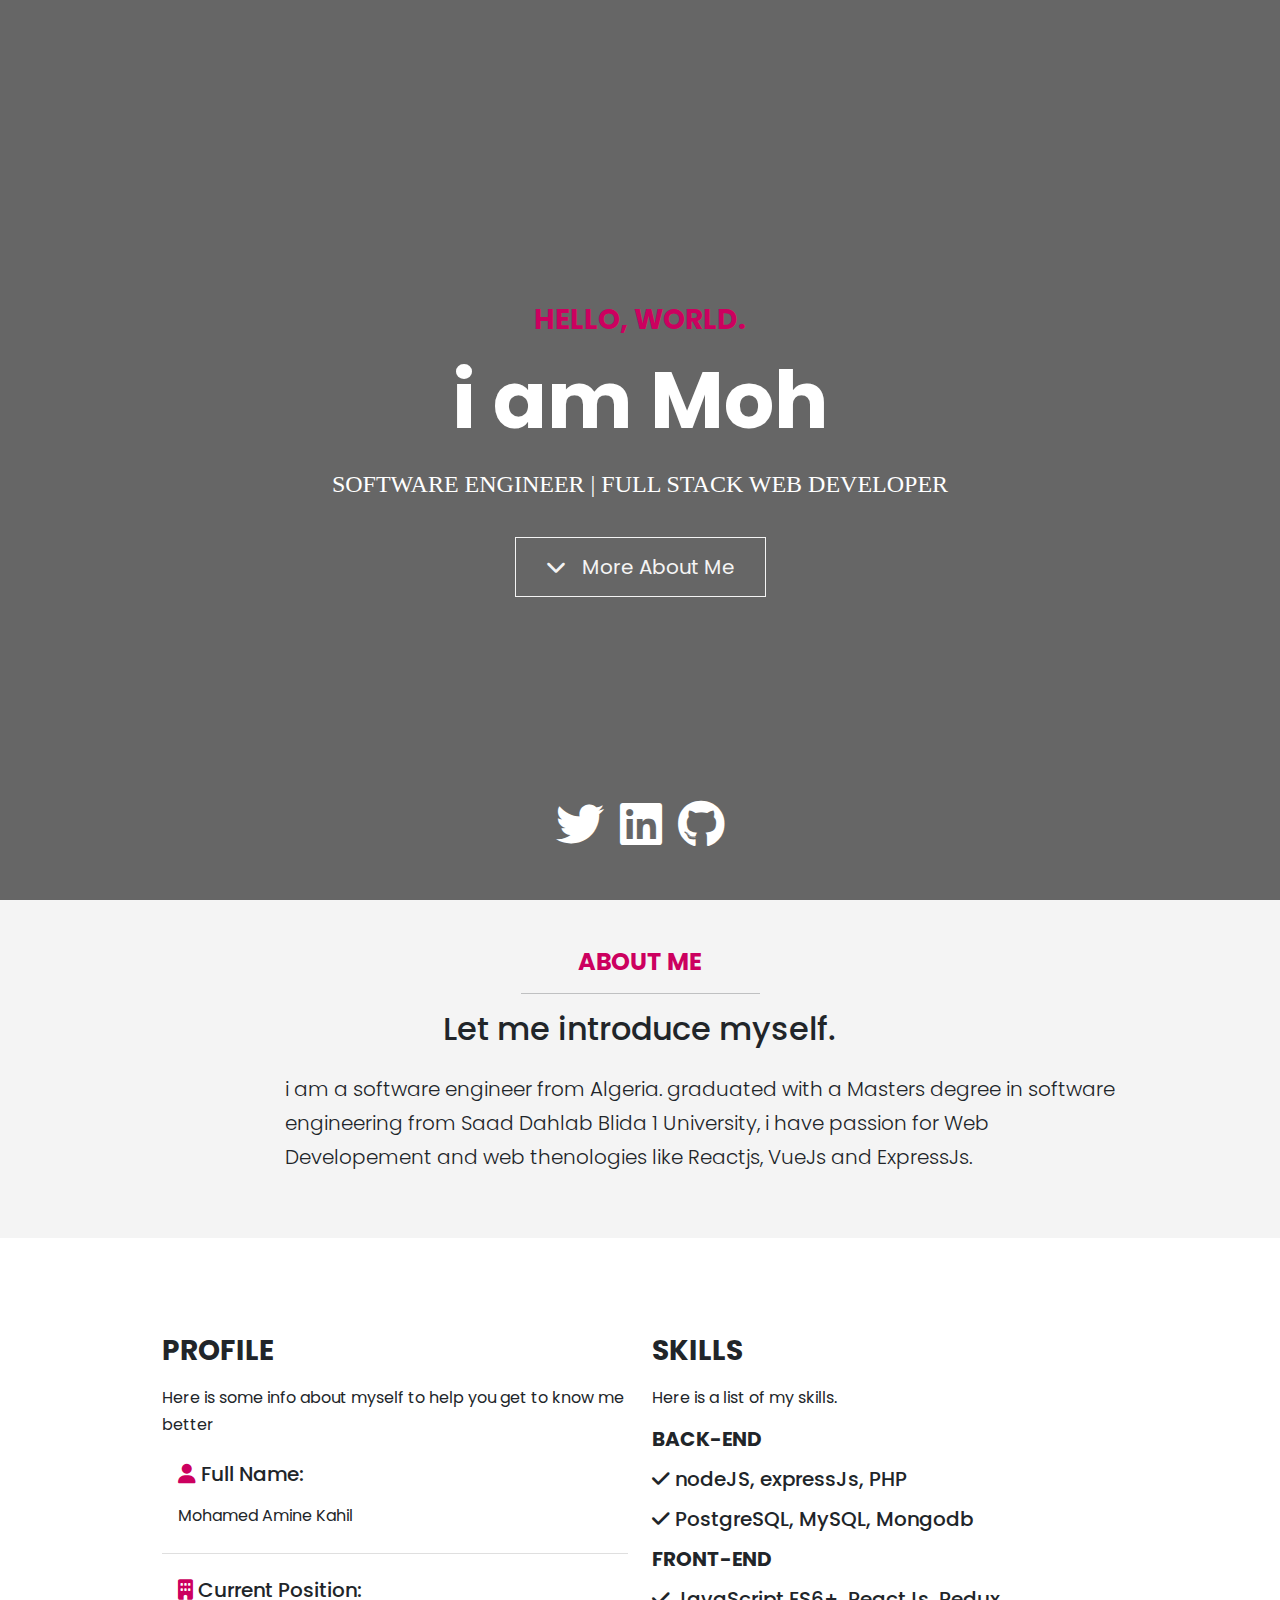
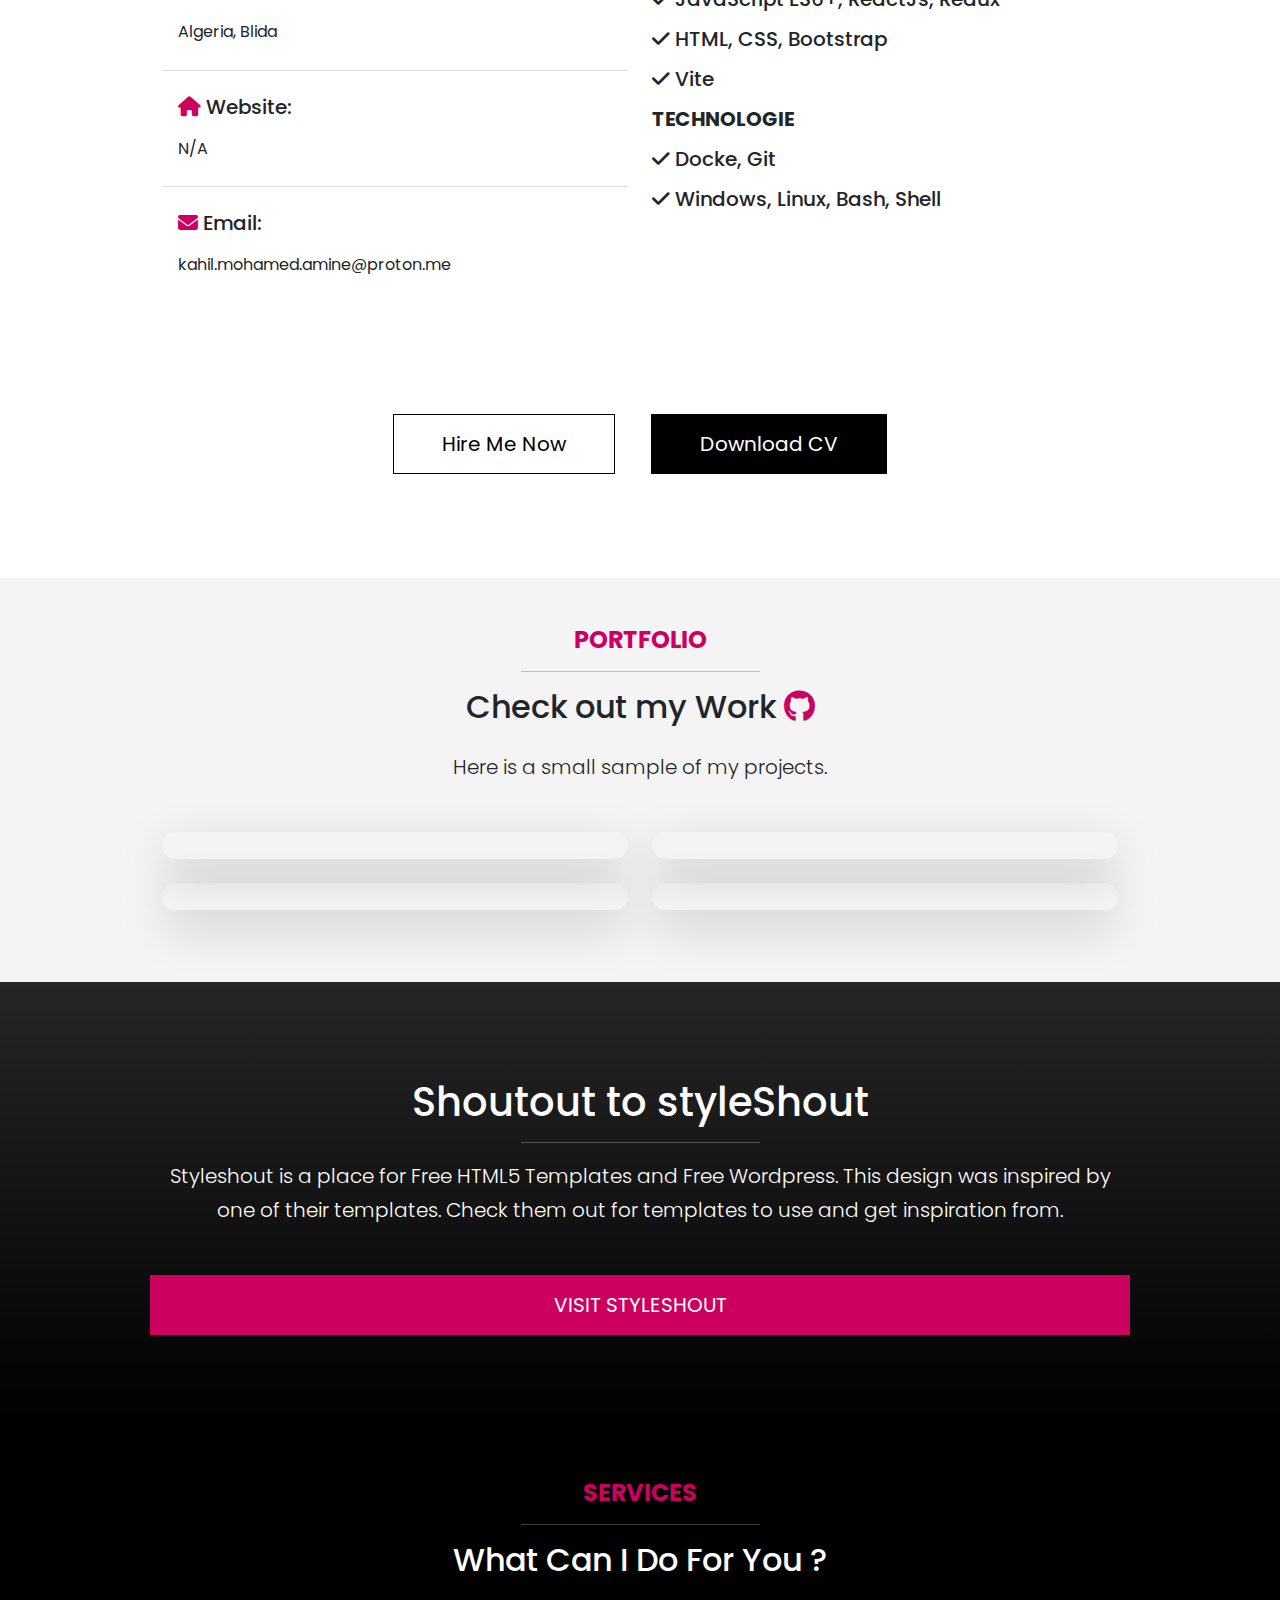
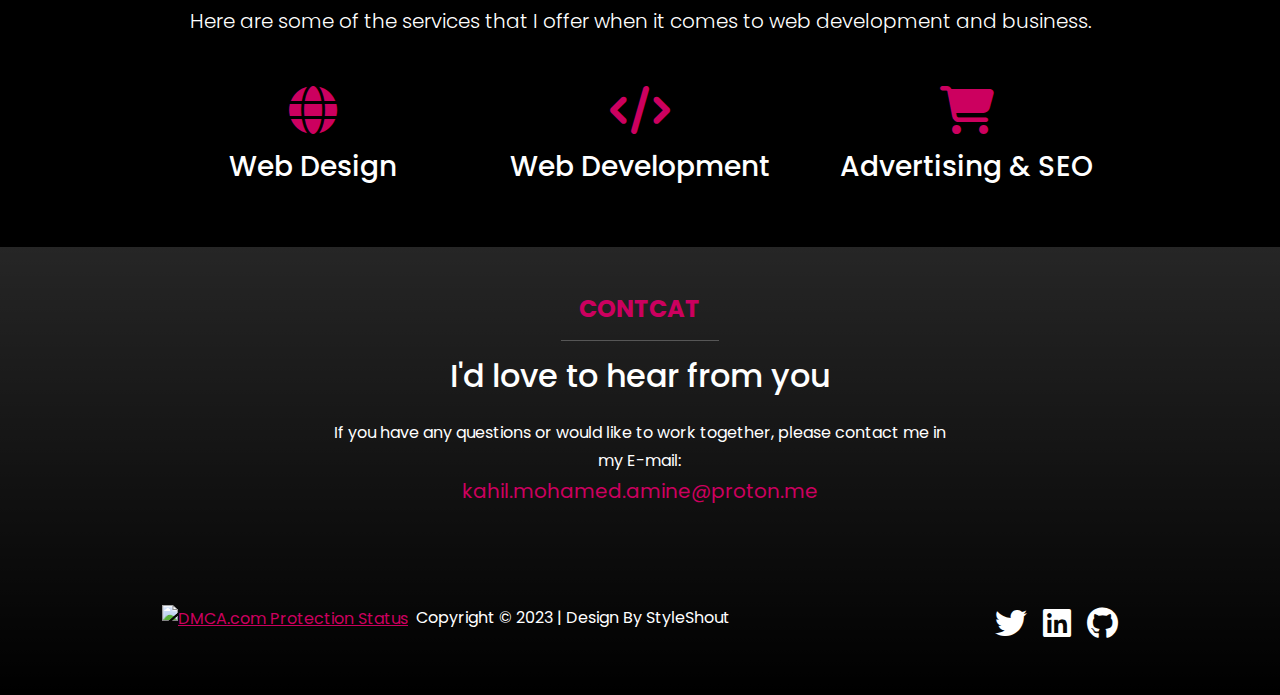
==== index.html @ e4e54710 "DCMA Protection" ====
<!DOCTYPE html>
<html lang="en">
  <head>
    <meta charset="UTF-8" />
    <meta http-equiv="X-UA-Compatible" content="IE=edge" />
    <meta name="viewport" content="width=device-width, initial-scale=1.0" />
    <meta
      name="description"
      content="official website (portfolio) kahil Mohamed Amine"
    />
    <link
      href="https://fonts.googleapis.com/css2?family=Poppins:wght@300;400;600;700&display=swap"
      rel="stylesheet"
    />
    <link
      href="https://fonts.googleapis.com/css2?family=Lora:wght@400;500;600;700&family=Poppins:wght@300;400;600;700&display=swap"
      rel="stylesheet"
    />
    <link rel="stylesheet" href="css/font-awesome.css" />
    <link rel="stylesheet" href="css/bootstrap.css" />
    <link rel="stylesheet" href="css/lightbox.min.css" />
    <link rel="stylesheet" href="css/styles.css" />
    <title>KHL MED AMINE | FULL STACK</title>
  </head>
  <body>
    <header class="header vh-100 text-center position-relative">
      <div
        class="text-container position-relative d-flex flex-column justify-content-center align-items-center h-100"
      >
        <h5 class="text-primary fs-3 fw-bold text-uppercase">Hello, World.</h5>
        <h1 id="typing-text" class="display-1 fw-bold text-white"></h1>

        <p class="roles text-white text-uppercase fs-4">
          <span>Software Engineer | </span>
          <span>Full Stack Web Developer</span>
        </p>

        <a href="#about" class="btn btn-outline-light btn-lg mt-3">
          <div class="d-flex">
            <div class="me-3">
              <i class="fas fa-chevron-down"></i>
            </div>
            <div class="text-start">
              <span>More About Me</span>
            </div>
          </div>
        </a>

        <div class="social d-flex gap-3 position-absolute">
          <a href="https://twitter.com/SphereSolide" target="_blank">
            <i class="fab fa-twitter fa-3x text-white"></i>
          </a>

          <a
            href="https://www.linkedin.com/in/mohamed-amine-kahil-/"
            target="_blank"
          >
            <i class="fab fa-linkedin fa-3x text-white"></i>
          </a>

          <a href="https://github.com/Solidesphere" target="_blank">
            <i class="fab fa-github fa-3x text-white"></i>
          </a>
        </div>
      </div>
    </header>
    <section id="about" class="about bg-light py-5">
      <div class="container">
        <div class="text-center">
          <h4 class="text-uppercase fw-bold text-primary">About Me</h4>
          <hr class="w-25 mx-auto" />
          <h2 class="mb-4">Let me introduce myself.</h2>
        </div>
        <div class="about-content d-flex gap-5 align-items-center h-100">
          <img
            src="https://ik.imagekit.io/ymgy8y2y9/images/me.jpeg?updatedAt=1700949924179"
            alt=""
            class="about-img img-fluid rounded-circle"
          />
          <p class="lead">
            i am a software engineer from Algeria. graduated with a Masters
            degree in software engineering from Saad Dahlab Blida 1 University,
            i have passion for Web Developement and web thenologies like
            Reactjs, VueJs and ExpressJs.
          </p>
        </div>
      </div>
    </section>

    <!-- Profile & Skills -->
    <section class="profile my-6">
      <div class="container">
        <div class="row">
          <div class="col-md-6">
            <h3 class="text-uppercase fw-bold">Profile</h3>
            <p>
              Here is some info about myself to help you get to know me better
            </p>
            <ul class="list-group list-group-flush">
              <li class="list-group-item mb-3">
                <h5 class="text-transform">
                  <i class="fas fa-user text-primary"></i> Full Name:
                </h5>
                <p>Mohamed Amine Kahil</p>
              </li>
              <li class="list-group-item mb-3">
                <h5 class="text-transform">
                  <i class="fas fa-building text-primary"></i> Current Position:
                </h5>
                <p>Algeria, Blida</p>
              </li>
              <li class="list-group-item mb-3">
                <h5 class="text-transform">
                  <i class="fas fa-home text-primary"></i> Website:
                </h5>
                <p>N/A</p>
              </li>
              <li class="list-group-item mb-3">
                <h5 class="text-transform">
                  <i class="fas fa-envelope text-primary"></i> Email:
                </h5>
                <p>kahil.mohamed.amine@proton.me</p>
              </li>
            </ul>
          </div>
          <div class="col-md-6">
            <h3 class="text-uppercase fw-bold">Skills</h3>
            <p>Here is a list of my skills.</p>
            <h5 class="fw-bold text-uppercase">back-end</h5>
            <h5><i class="fas fa-check"></i> nodeJS, expressJs, PHP</h5>
            <h5><i class="fas fa-check"></i> PostgreSQL, MySQL, Mongodb</h5>
            <h5 class="fw-bold text-uppercase">Front-end</h5>
            <h5>
              <i class="fas fa-check"></i> JavaScript ES6+, ReactJs, Redux
            </h5>
            <h5><i class="fas fa-check"></i> HTML, CSS, Bootstrap</h5>
            <h5><i class="fas fa-check"></i> Vite</h5>
            <h5 class="fw-bold text-uppercase">TECHNOLOGIE</h5>
            <h5><i class="fas fa-check"></i> Docke, Git</h5>
            <h5><i class="fas fa-check"></i> Windows, Linux, Bash, Shell</h5>
          </div>
        </div>
        <div class="row mt-5 text-center">
          <div class="col-12">
            <a
              href="#contact"
              class="btn btn-outline-dark btn-lg text-upercase px-5 mx-3 my-2 mt-5 text-center"
              >Hire Me Now</a
            >
            <a
              href="/doc/CV_KAHIL_MED_AMINE.pdf"
              class="btn btn-dark btn-lg text-upercase px-5 mx-3 my-2 mt-5 text-center"
              >Download CV</a
            >
          </div>
        </div>
      </div>
    </section>

    <!-- Portfolio -->

    <section class="portfolio py-5 bg-light">
      <div class="container">
        <div class="text-center mb-5">
          <h4 class="text-uppercase fw-bold text-primary">Portfolio</h4>
          <hr class="w-25 mx-auto" />
          <h2 class="mb-4">
            Check out my Work
            <a href="https://github.com/Solidesphere" target="_blank"
              ><i class="fab fa-github"></i
            ></a>
          </h2>
          <p class="lead">Here is a small sample of my projects.</p>
        </div>
        <div class="row">
          <div class="col-md-6 mb-4">
            <div class="project shadow-lg rounded-5">
              <a
                href="https://ik.imagekit.io/ymgy8y2y9/images/project1.png?updatedAt=1700949942458"
                data-lightbox="images"
                data-title="e-Commerce website"
              >
                <img
                  src="https://ik.imagekit.io/ymgy8y2y9/images/project1.png?updatedAt=1700949942458"
                  alt=""
                  class="img-fluid rounded-3"
                  loading="lazy"
                />
              </a>
            </div>
          </div>
          <div class="col-md-6 mb-4">
            <div class="project shadow-lg rounded-5">
              <a
                href="https://ik.imagekit.io/ymgy8y2y9/images/project2.png?updatedAt=1700949930532"
                data-lightbox="images"
                data-title="ebook blog"
              >
                <img
                  src="https://ik.imagekit.io/ymgy8y2y9/images/project2.png?updatedAt=1700949930532"
                  alt=""
                  class="img-fluid rounded-3"
                  loading="lazy"
                />
              </a>
            </div>
          </div>
          <div class="col-md-6 mb-4">
            <div class="project shadow-lg rounded-5">
              <a
                href="https://ik.imagekit.io/ymgy8y2y9/images/project3.png?updatedAt=1700949932329"
                data-lightbox="images"
                data-title="Training website"
              >
                <img
                  src="https://ik.imagekit.io/ymgy8y2y9/images/project3.png?updatedAt=1700949932329"
                  alt=""
                  class="img-fluid rounded-3"
                  loading="lazy"
                />
              </a>
            </div>
          </div>
          <div class="col-md-6 mb-4">
            <div class="project shadow-lg rounded-5">
              <a
                href="https://ik.imagekit.io/ymgy8y2y9/images/project4.png?updatedAt=1700949944080"
                data-lightbox="images"
                data-title="news website"
              >
                <img
                  src="https://ik.imagekit.io/ymgy8y2y9/images/project4.png?updatedAt=1700949944080"
                  alt=""
                  class="img-fluid rounded-3"
                  loading="lazy"
                />
              </a>
            </div>
          </div>
        </div>
      </div>
    </section>

    <!-- Styleshout -->
    <section class="styleshout text-bg-dark bg-gradient p-6 text-center">
      <div class="container">
        <div class="row">
          <div class="col-12">
            <h1>Shoutout to styleShout</h1>
            <hr class="w-25 mx-auto" />
            <p class="lead mb-5">
              Styleshout is a place for Free HTML5 Templates and Free Wordpress.
              This design was inspired by one of their templates. Check them out
              for templates to use and get inspiration from.
            </p>
          </div>
        </div>
        <div class="row">
          <a
            href="https://styleshout.com"
            class="btn btn-primary btn-lg text-uppercase px-5"
            target="_blank"
            rel="nofollow"
          >
            Visit StyleShout
          </a>
        </div>
      </div>
    </section>
    <!-- services -->
    <section class="services text-bg-dark py-5 position-relative">
      <div class="container position-relative">
        <div class="text-center mb-5">
          <h4 class="text-uppercase fw-bold text-primary">Services</h4>
          <hr class="w-25 mx-auto" />
          <h2 class="mb-4">What Can I Do For You ?</h2>
          <p class="lead">
            Here are some of the services that I offer when it comes to web
            development and business.
          </p>
        </div>
        <div class="row">
          <div class="col-md-4 text-center">
            <i class="fas fa-globe fa-3x text-primary mb-3"></i>
            <h3 class="fs-3">Web Design</h3>
            <p class="fs-5"></p>
          </div>
          <div class="col-md-4 text-center">
            <i class="fas fa-code fa-3x text-primary mb-3"></i>
            <h3 class="fs-3">Web Development</h3>
            <p class="fs-5"></p>
          </div>
          <div class="col-md-4 text-center">
            <i class="fas fa-shopping-cart fa-3x text-primary mb-3"></i>
            <h3 class="fs-3">Advertising & SEO</h3>
            <p class="fs-5"></p>
          </div>
        </div>
      </div>
    </section>
    <!-- Contact -->
    <section id="contact" class="contact text-bg-dark bg-gradient py-5">
      <div class="container">
        <div class="row">
          <div class="col-md-8 offset-md-2">
            <div class="text-center mb-5">
              <h4 class="text-uppercase fw-bold text-primary">Contcat</h4>
              <hr class="w-25 mx-auto" />
              <h2 class="mb-4">I'd love to hear from you</h2>
              <p>
                If you have any questions or would like to work together, please
                contact me in my E-mail:
                <span class="text-primary fs-5 d-block"
                  >kahil.mohamed.amine@proton.me</span
                >
              </p>
            </div>
          </div>
        </div>
        <!-- Footer -->
        <div class="d-flex mt-5 footer">
          <a
            href="//www.dmca.com/Protection/Status.aspx?ID=4210d639-36fb-426e-9f3b-fe209fab0b92"
            title="DMCA.com Protection Status"
            class="dmca-badge me-2"
          >
            <img
              src="https://images.dmca.com/Badges/dmca-badge-w150-5x1-07.png?ID=4210d639-36fb-426e-9f3b-fe209fab0b92"
              alt="DMCA.com Protection Status"
          /></a>
          <p class="flex-grow-1">
            Copyright &copy; 2023 | Design By StyleShout
          </p>

          <div class="hstack gap-3 social-footer">
            <a href="https://twitter.com/SphereSolide" target="_blank">
              <i class="fab fa-twitter fa-2x text-white"></i>
            </a>

            <a
              href="https://www.linkedin.com/in/mohamed-amine-kahil-/"
              target="_blank"
            >
              <i class="fab fa-linkedin fa-2x text-white"></i>
            </a>

            <a href="https://github.com/Solidesphere" target="_blank">
              <i class="fab fa-github fa-2x text-white"></i>
            </a>
          </div>
        </div>
      </div>
    </section>

    <script src="js/bootstrap.bundle.min.js"></script>
    <script src="js/lightbox-plus-jquery.min.js"></script>
    <script src="js/script.js"></script>
    <script src="https://images.dmca.com/Badges/DMCABadgeHelper.min.js"></script>
  </body>
</html>
---- css/styles.css ----
.header {
  background: linear-gradient(to bottom right, rgba(0, 0, 0, 0.6), rgba(0, 0, 0, 0.6)), url(https://ik.imagekit.io/ymgy8y2y9/images/solide-bg.png?updatedAt=1700949936927) no-repeat center center;
  background-size: cover;
  background-attachment: fixed;
}

.header .roles {
  font-family: "lora-regular", serif;
}

.header .social {
  bottom: 50px;
}

.about-img {
  width: 200px;
}

.project:hover {
  transform: scale(1.05);
  transition: all 0.5s ease-in-out;
  opacity: 0.8;
}

.services {
  background: url("https://ik.imagekit.io/ymgy8y2y9/images/bg.jpg?updatedAt=1700949930526") no-repeat center center;
  background-size: cover;
  background-attachment: fixed;
}

.services::after {
  content: "";
  position: absolute;
  top: 0;
  left: 0;
  height: 100%;
  width: 100%;
  background: rgba(0, 0, 0, 0.7);
}

.services .container {
  z-index: 10;
}

@media (max-width: 768px) {
  .header .social i {
    font-size: 30px;
  }
  .header .roles {
    font-size: 18px !important;
  }
  .about-content {
    flex-direction: column;
  }
  .footer {
    flex-direction: column;
    text-align: center !important;
  }
  .footer .social-footer {
    justify-content: center !important;
  }
}
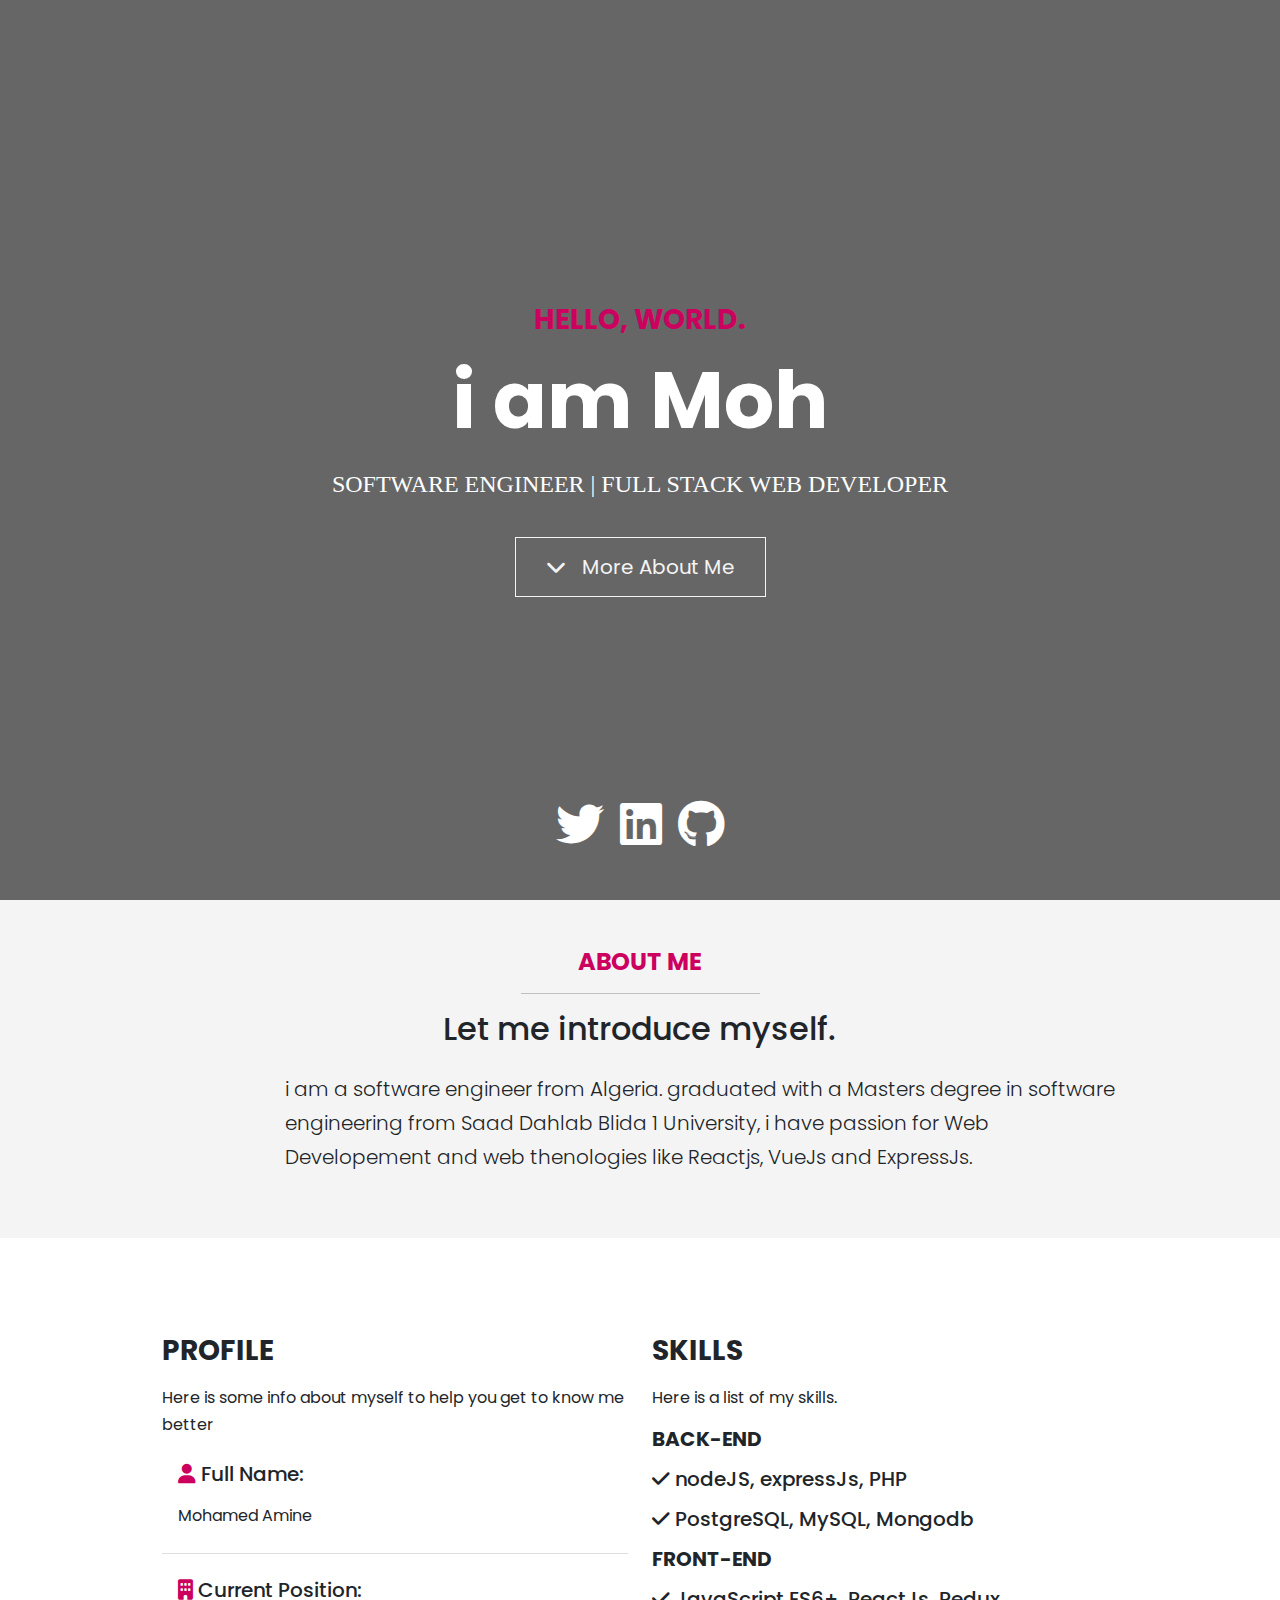
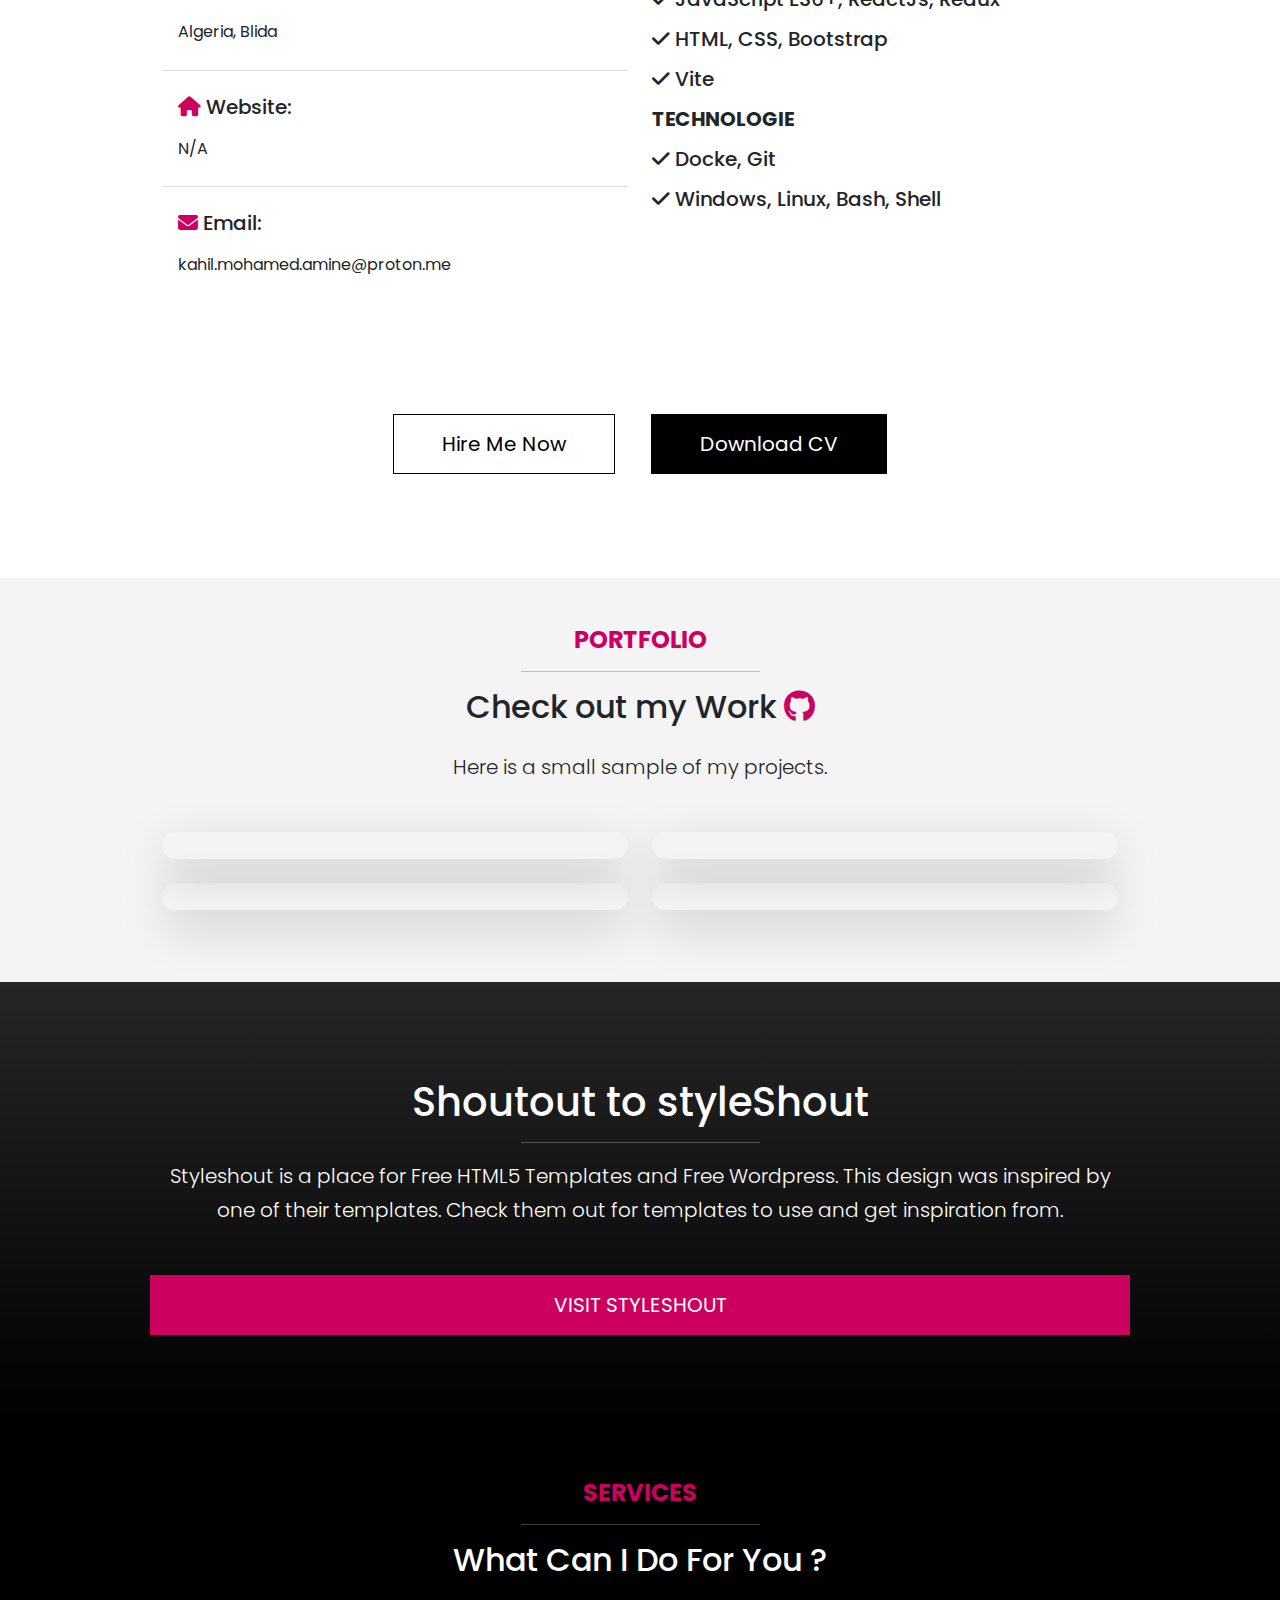
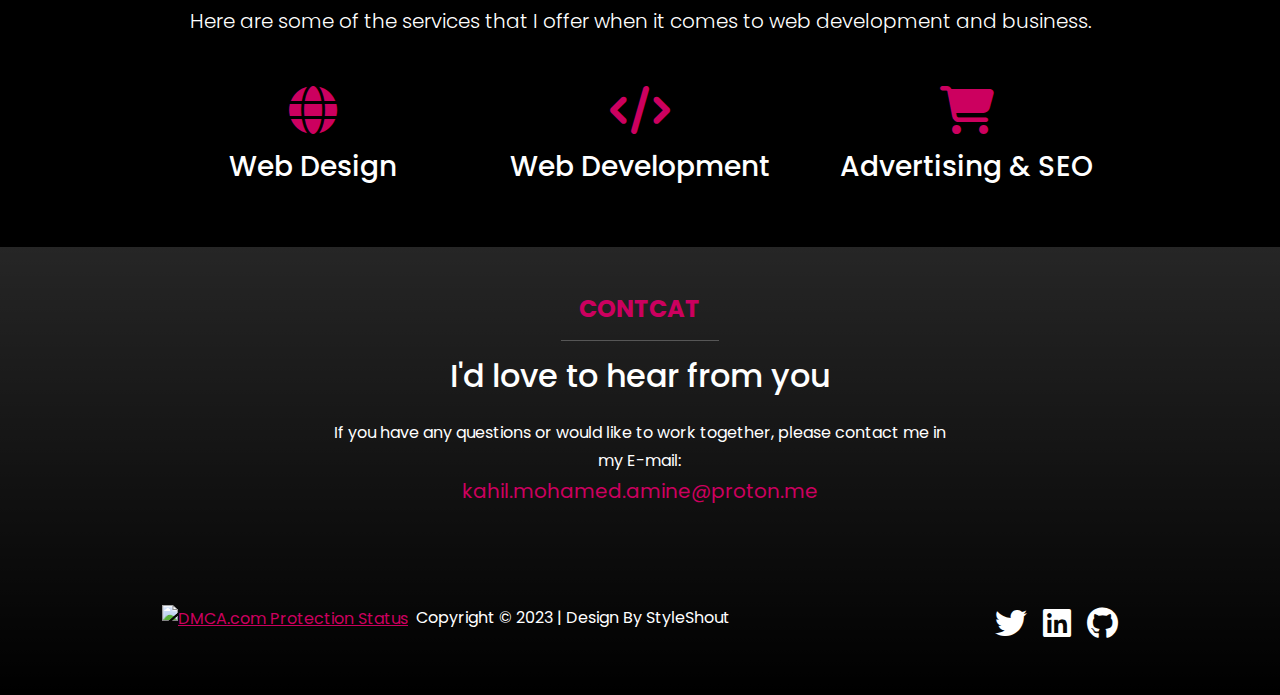
==== commit 3282b615: "Update index.html" ====
--- a/index.html
+++ b/index.html
@@ -7,6 +7,10 @@
     <meta
       name="description"
       content="official website (portfolio) kahil Mohamed Amine"
+    />
+    <meta
+      name="dmca-site-verification"
+      content="Q2k3Ti9CcUxKTlVheUtkYlNpSWhkdnZtMm85N0d5WkU1cTVZWXk0dG5oZz01"
     />
     <link
       href="https://fonts.googleapis.com/css2?family=Poppins:wght@300;400;600;700&display=swap"
@@ -101,7 +105,7 @@
                 <h5 class="text-transform">
                   <i class="fas fa-user text-primary"></i> Full Name:
                 </h5>
-                <p>Mohamed Amine Kahil</p>
+                <p>Mohamed Amine</p>
               </li>
               <li class="list-group-item mb-3">
                 <h5 class="text-transform">
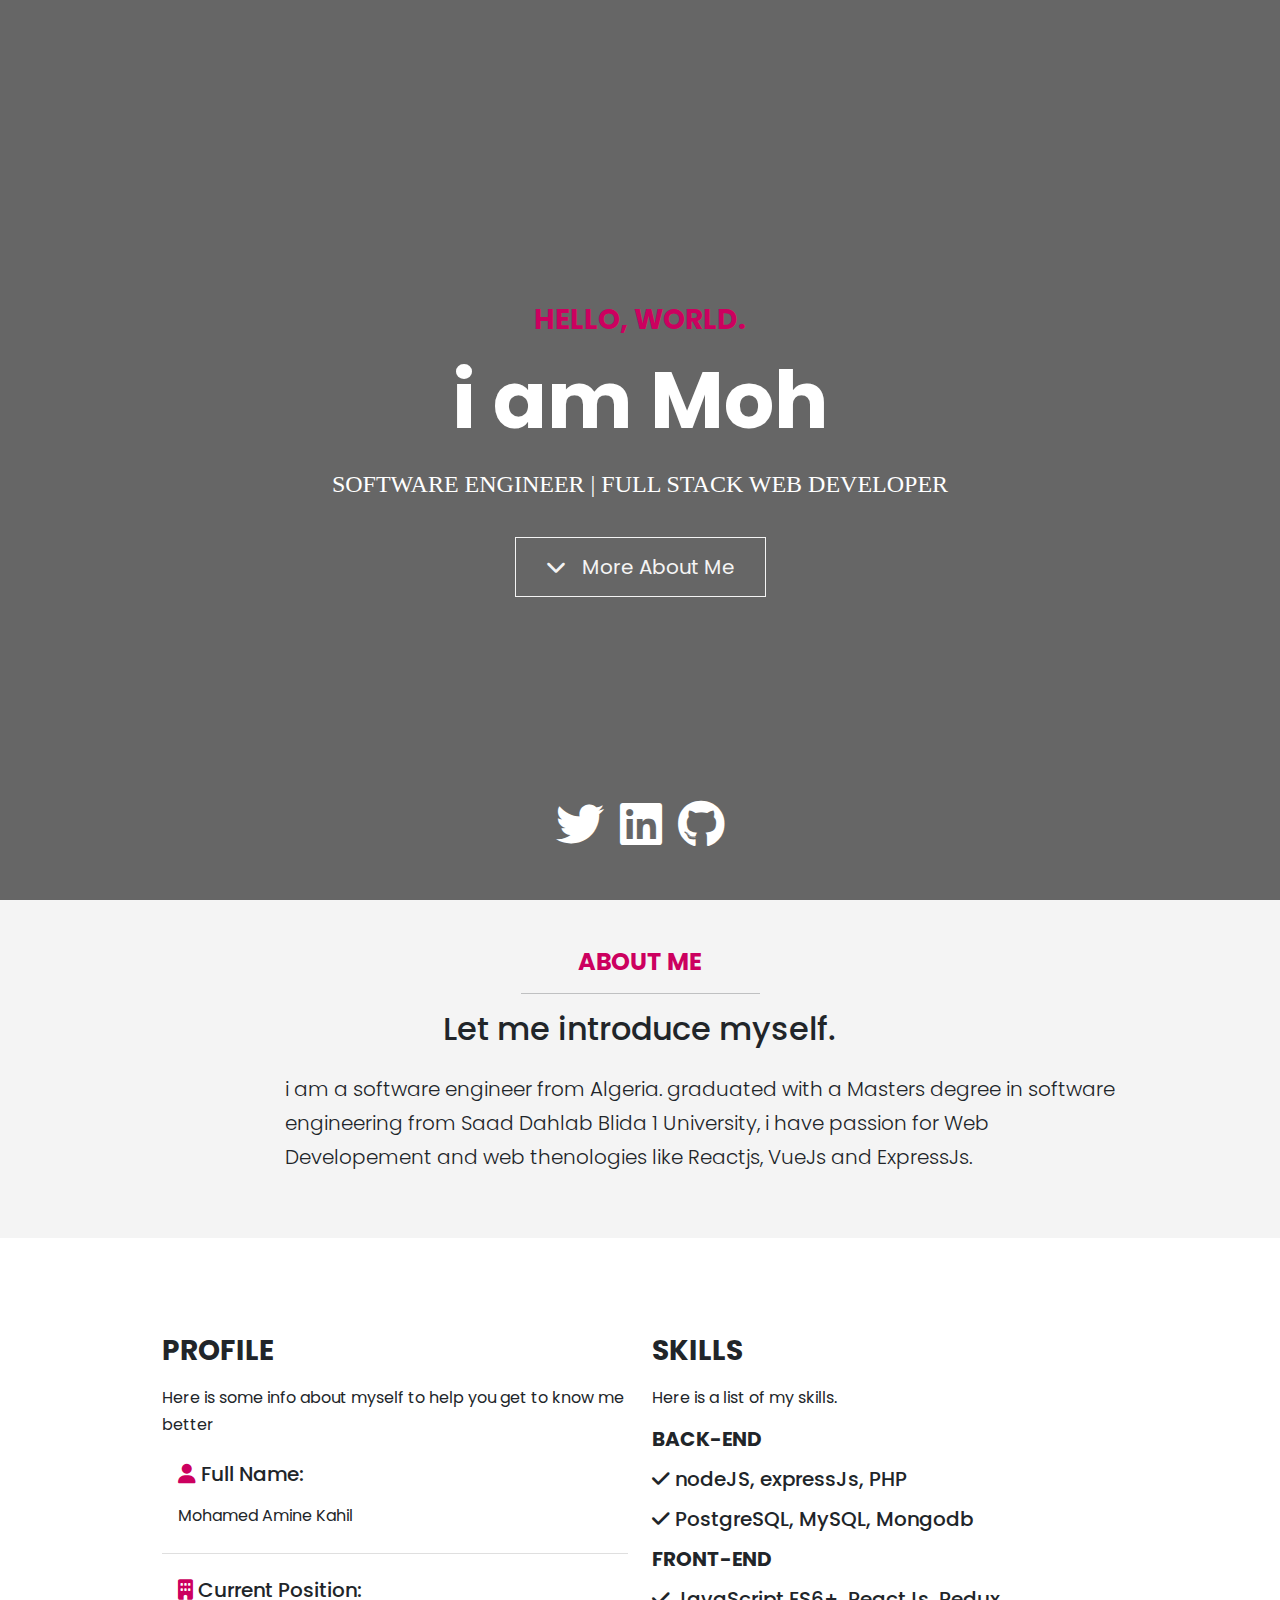
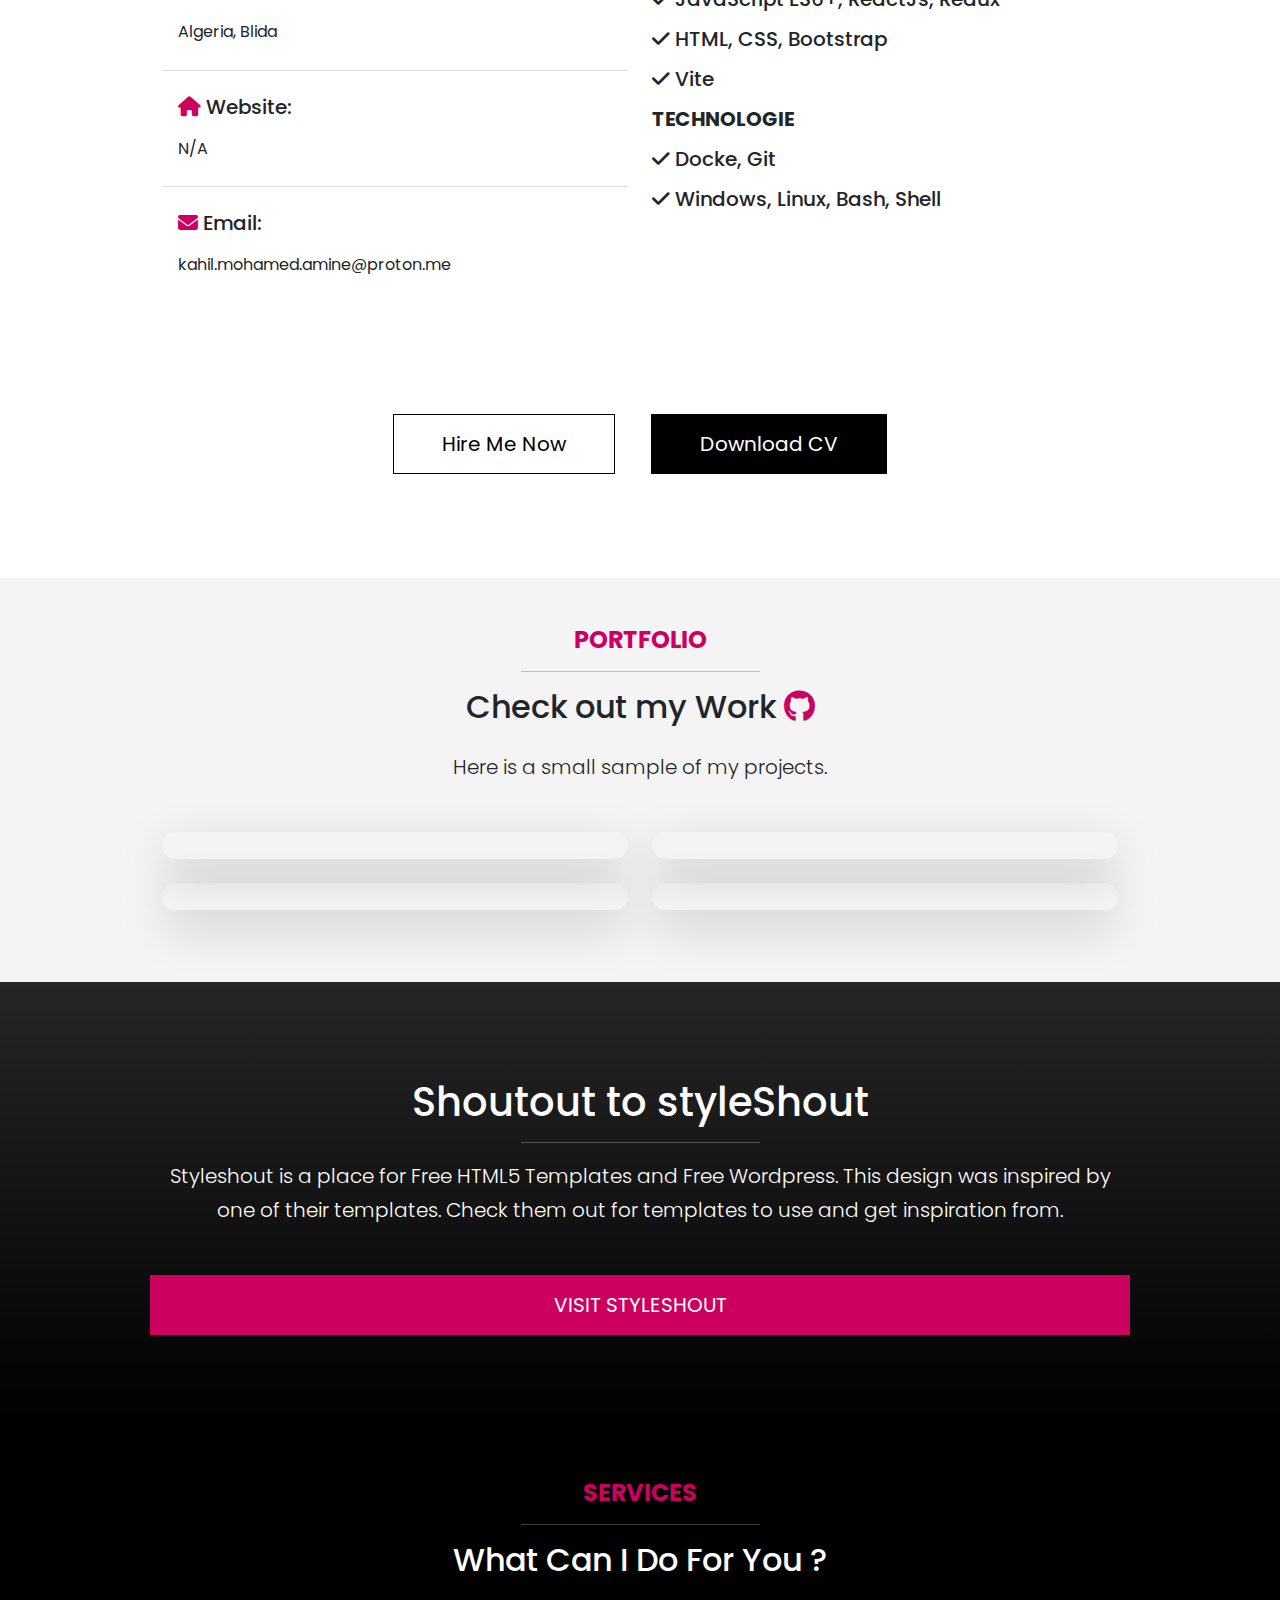
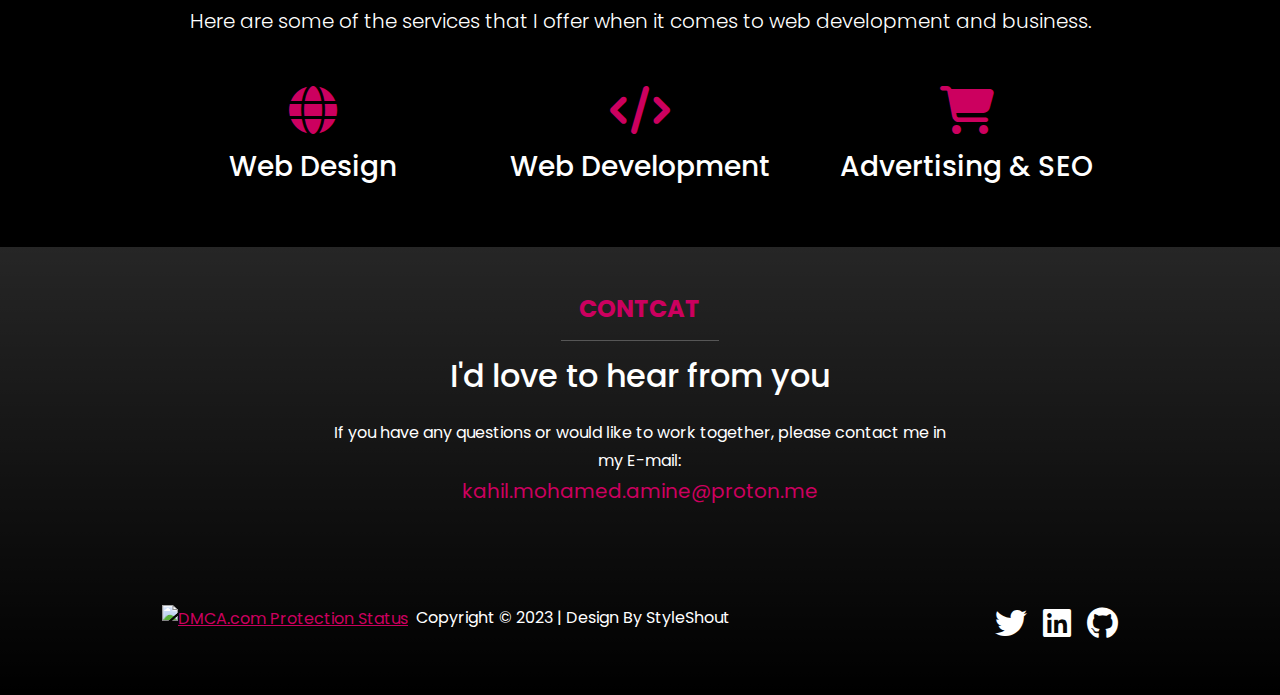
==== commit d7b671b5: "hidden" ====
--- a/index.html
+++ b/index.html
@@ -68,6 +68,7 @@
         </div>
       </div>
     </header>
+
     <section id="about" class="about bg-light py-5">
       <div class="container">
         <div class="text-center">
@@ -77,10 +78,8 @@
         </div>
         <div class="about-content d-flex gap-5 align-items-center h-100">
           <img
-            src="https://ik.imagekit.io/ymgy8y2y9/images/me.jpeg?updatedAt=1700949924179"
-            alt=""
-            class="about-img img-fluid rounded-circle"
-          />
+          //src="https://ik.imagekit.io/ymgy8y2y9/images/me.jpeg?updatedAt=1700949924179"
+          alt="" class="about-img img-fluid rounded-circle" />
           <p class="lead">
             i am a software engineer from Algeria. graduated with a Masters
             degree in software engineering from Saad Dahlab Blida 1 University,
@@ -105,7 +104,7 @@
                 <h5 class="text-transform">
                   <i class="fas fa-user text-primary"></i> Full Name:
                 </h5>
-                <p>Mohamed Amine</p>
+                <p>Mohamed Amine Kahil</p>
               </li>
               <li class="list-group-item mb-3">
                 <h5 class="text-transform">
@@ -152,7 +151,7 @@
               >Hire Me Now</a
             >
             <a
-              href="/doc/CV_KAHIL_MED_AMINE.pdf"
+              //href="/doc/CV_KAHIL_MED_AMINE.pdf"
               class="btn btn-dark btn-lg text-upercase px-5 mx-3 my-2 mt-5 text-center"
               >Download CV</a
             >
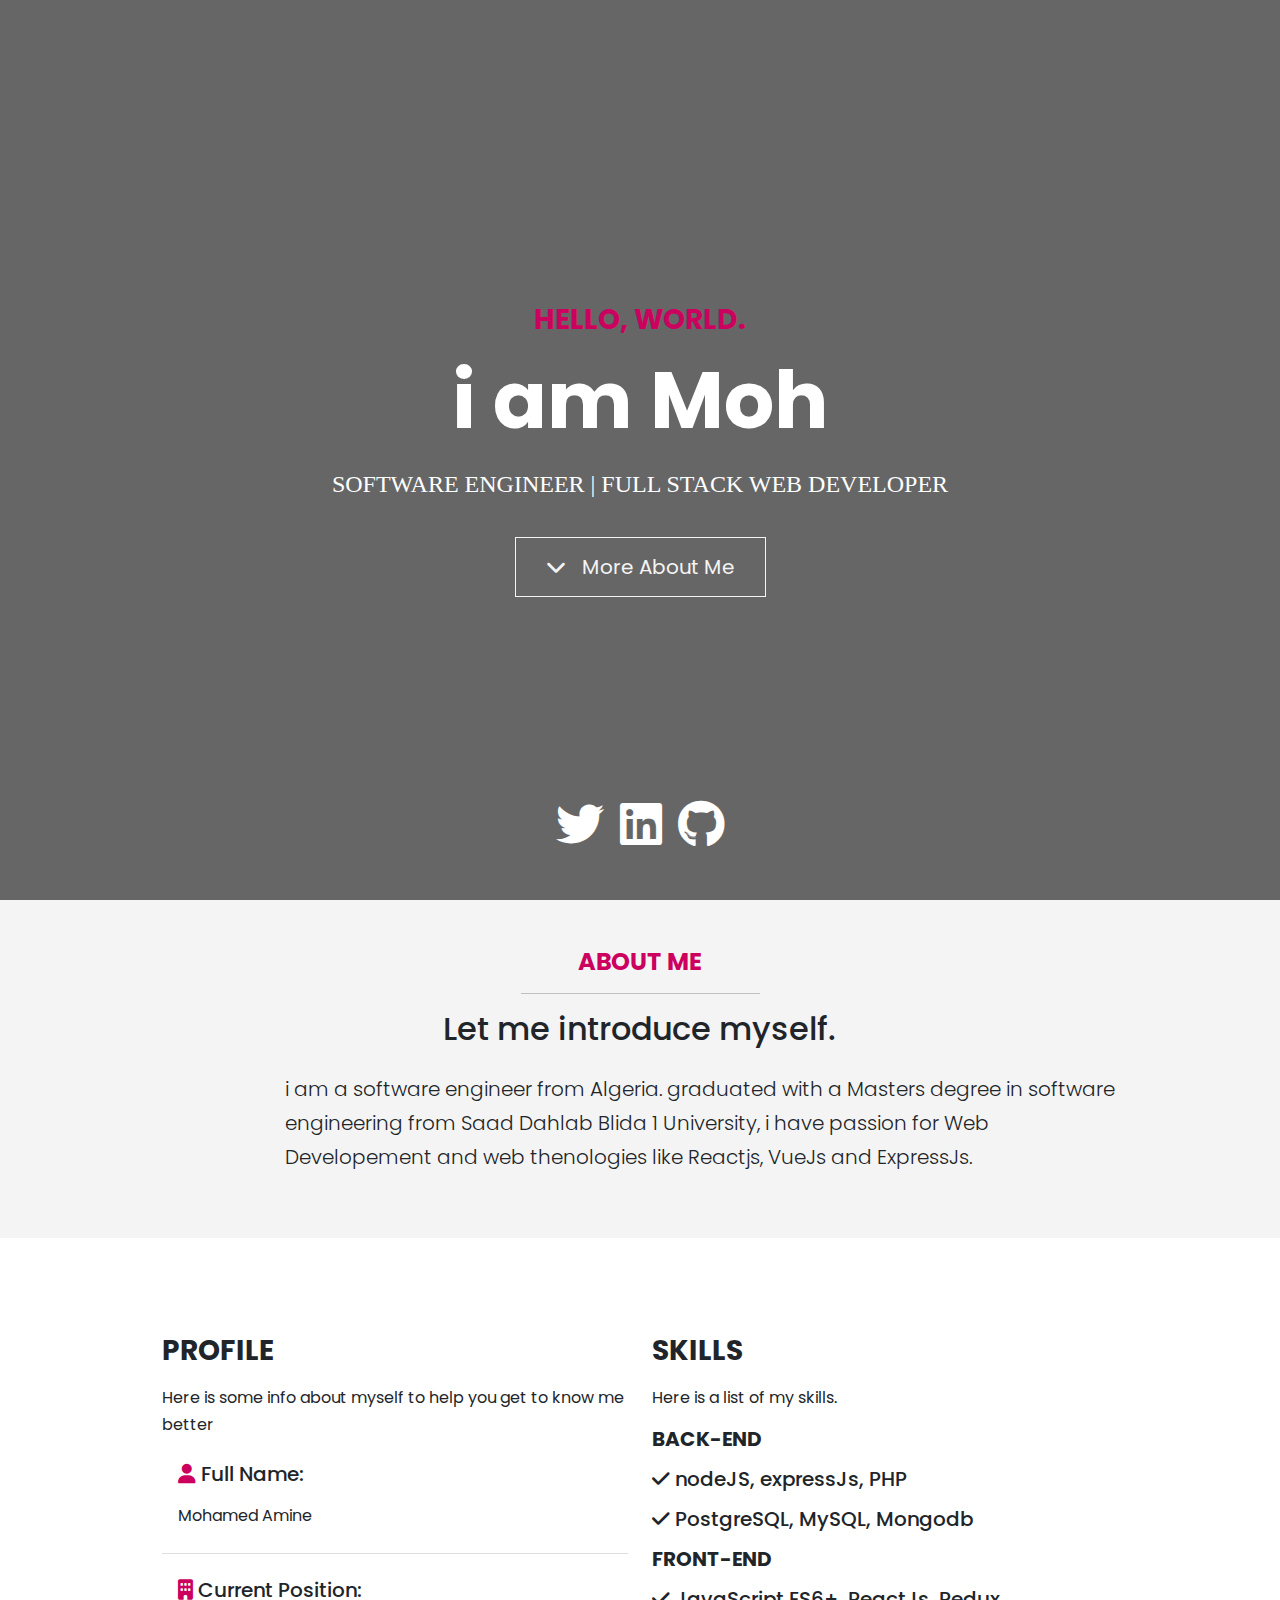
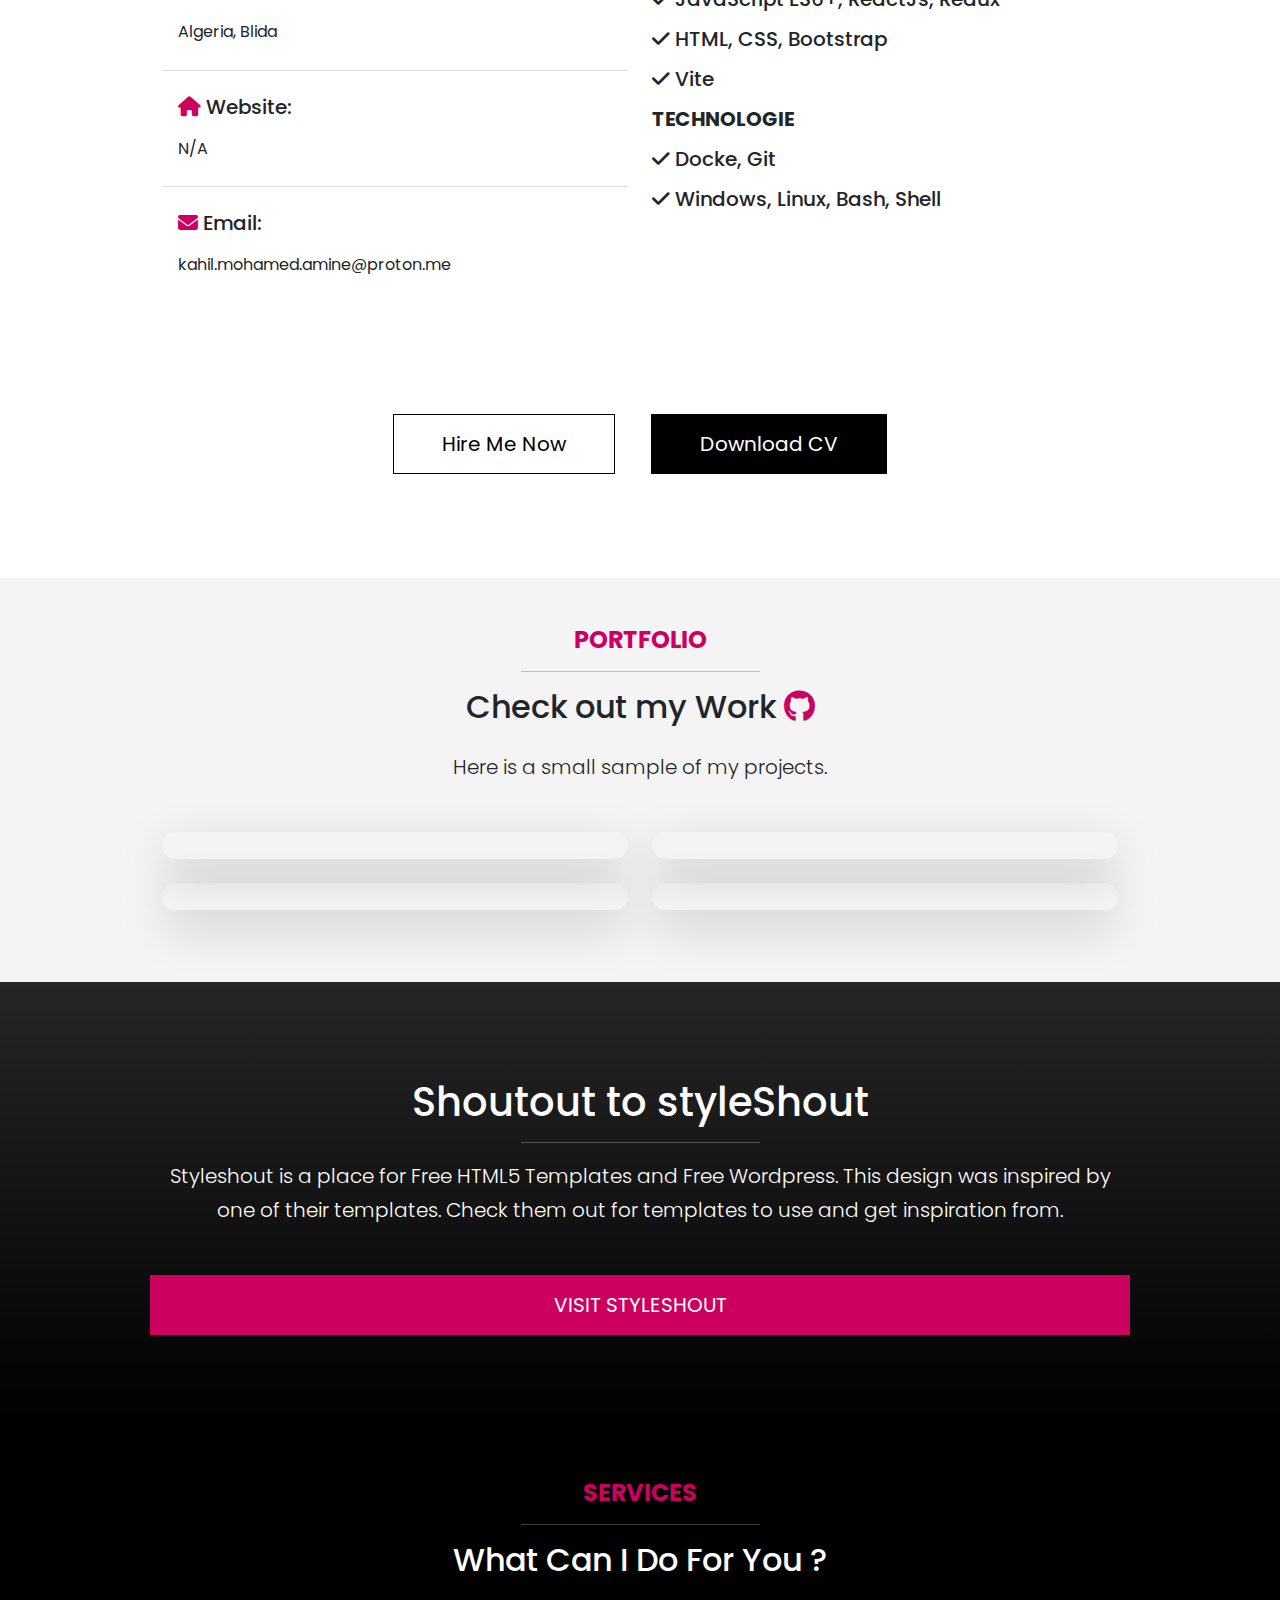
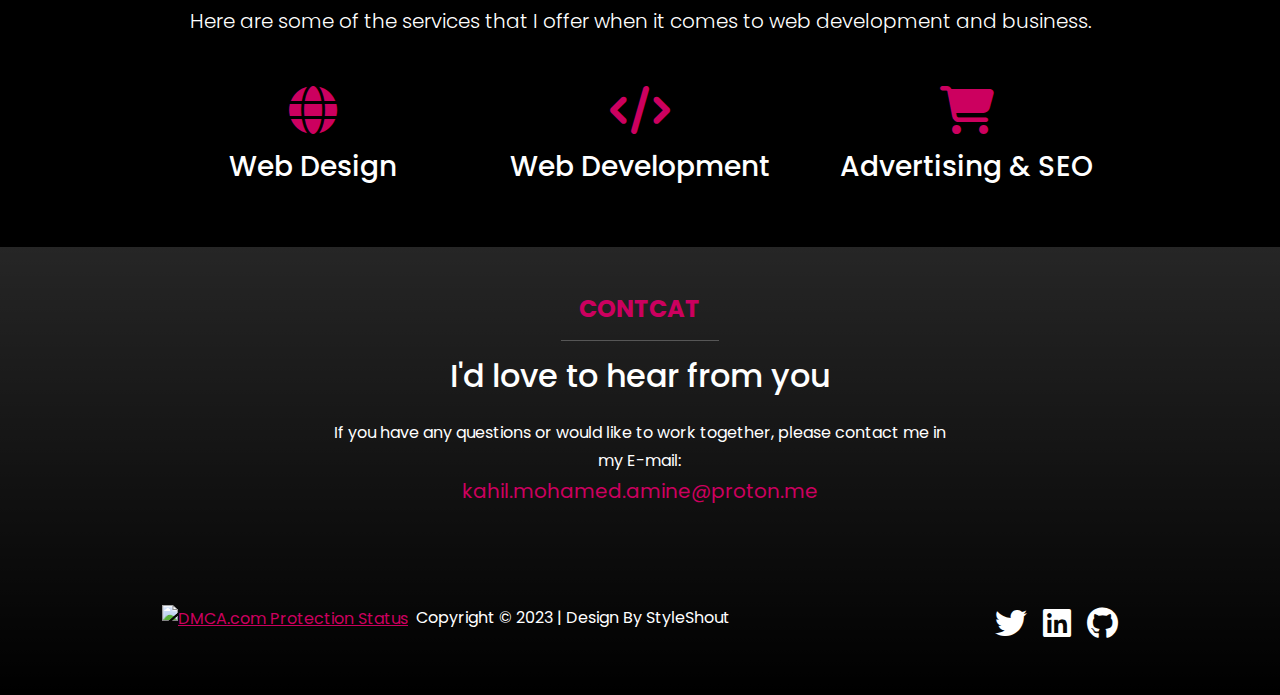
==== commit 9e0d1235: "Merge branch 'main' of https://github.com/Solidesphere/Solidesphere.github.io" ====
--- a/index.html
+++ b/index.html
@@ -6,7 +6,7 @@
     <meta name="viewport" content="width=device-width, initial-scale=1.0" />
     <meta
       name="description"
-      content="official website (portfolio) kahil Mohamed Amine"
+      content="official website (portfolio) Mohamed Amine"
     />
     <meta
       name="dmca-site-verification"
@@ -104,7 +104,7 @@
                 <h5 class="text-transform">
                   <i class="fas fa-user text-primary"></i> Full Name:
                 </h5>
-                <p>Mohamed Amine Kahil</p>
+                <p>Mohamed Amine</p>
               </li>
               <li class="list-group-item mb-3">
                 <h5 class="text-transform">
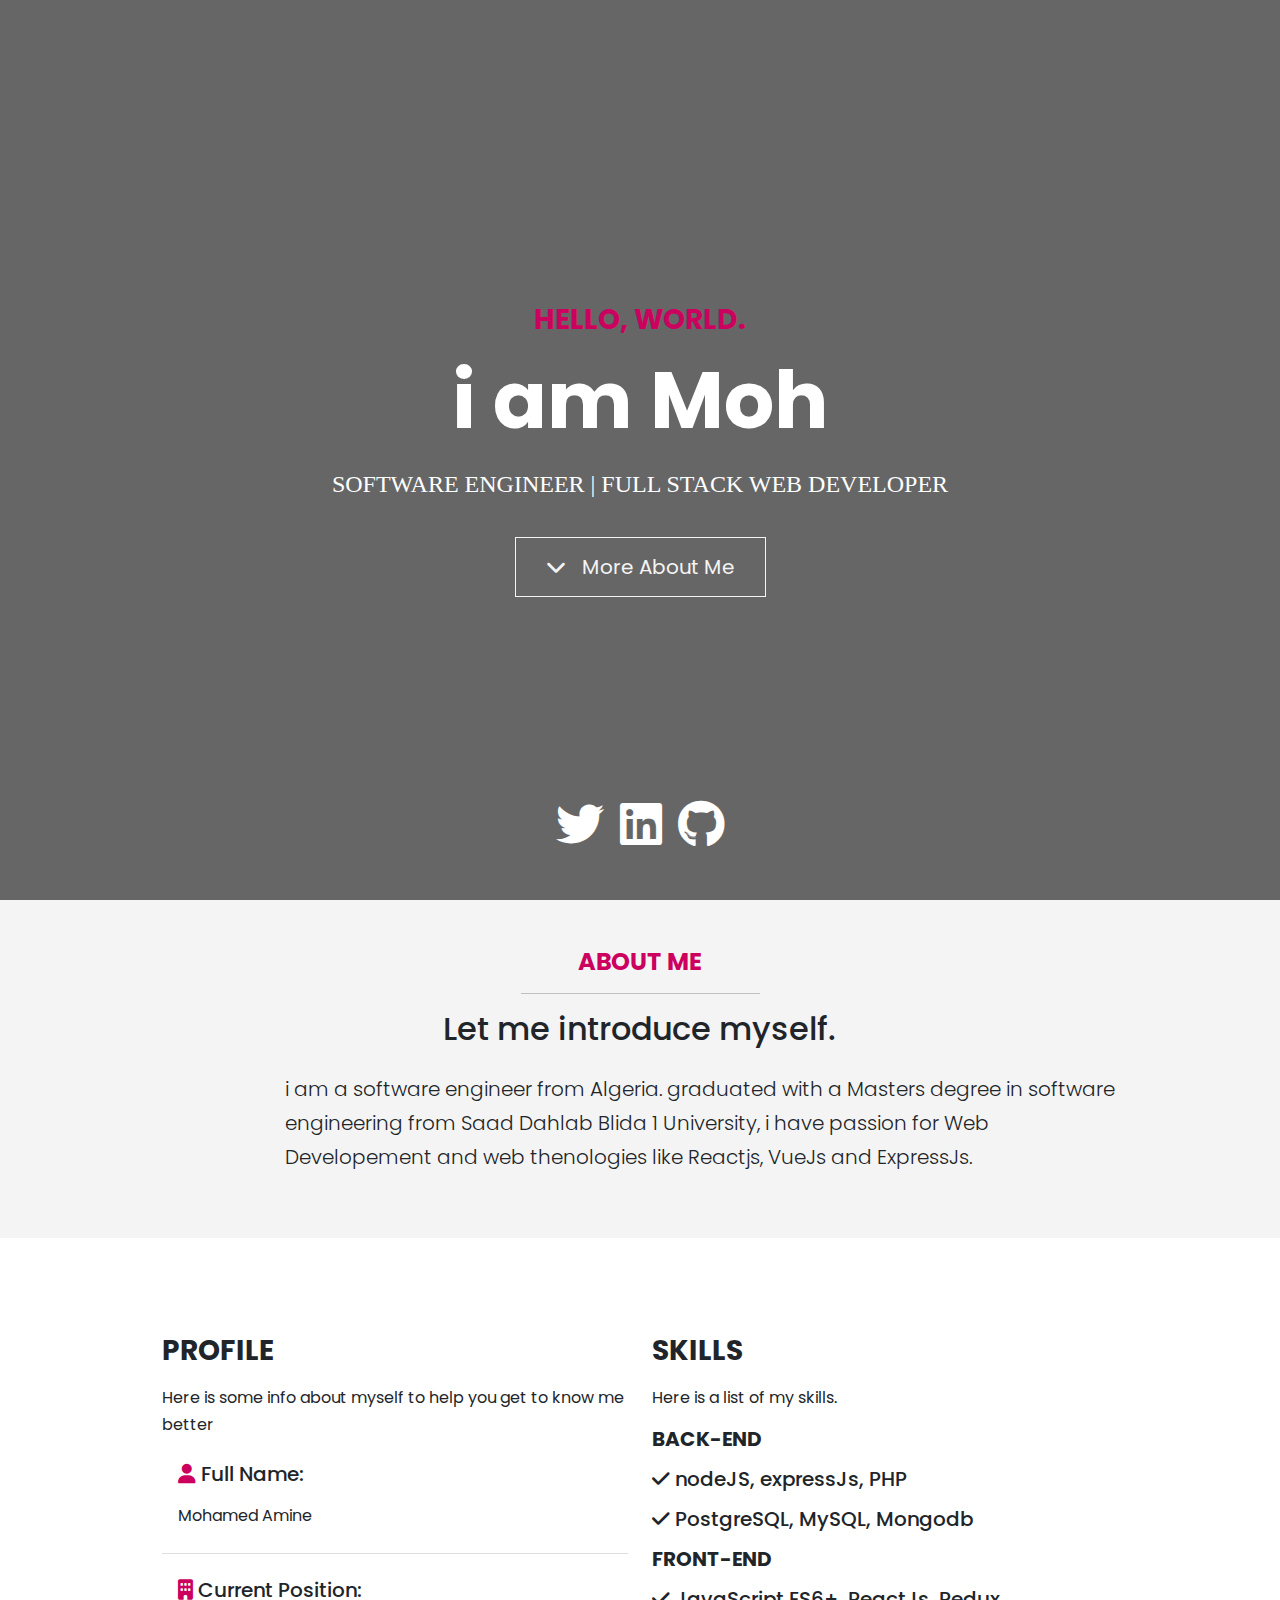
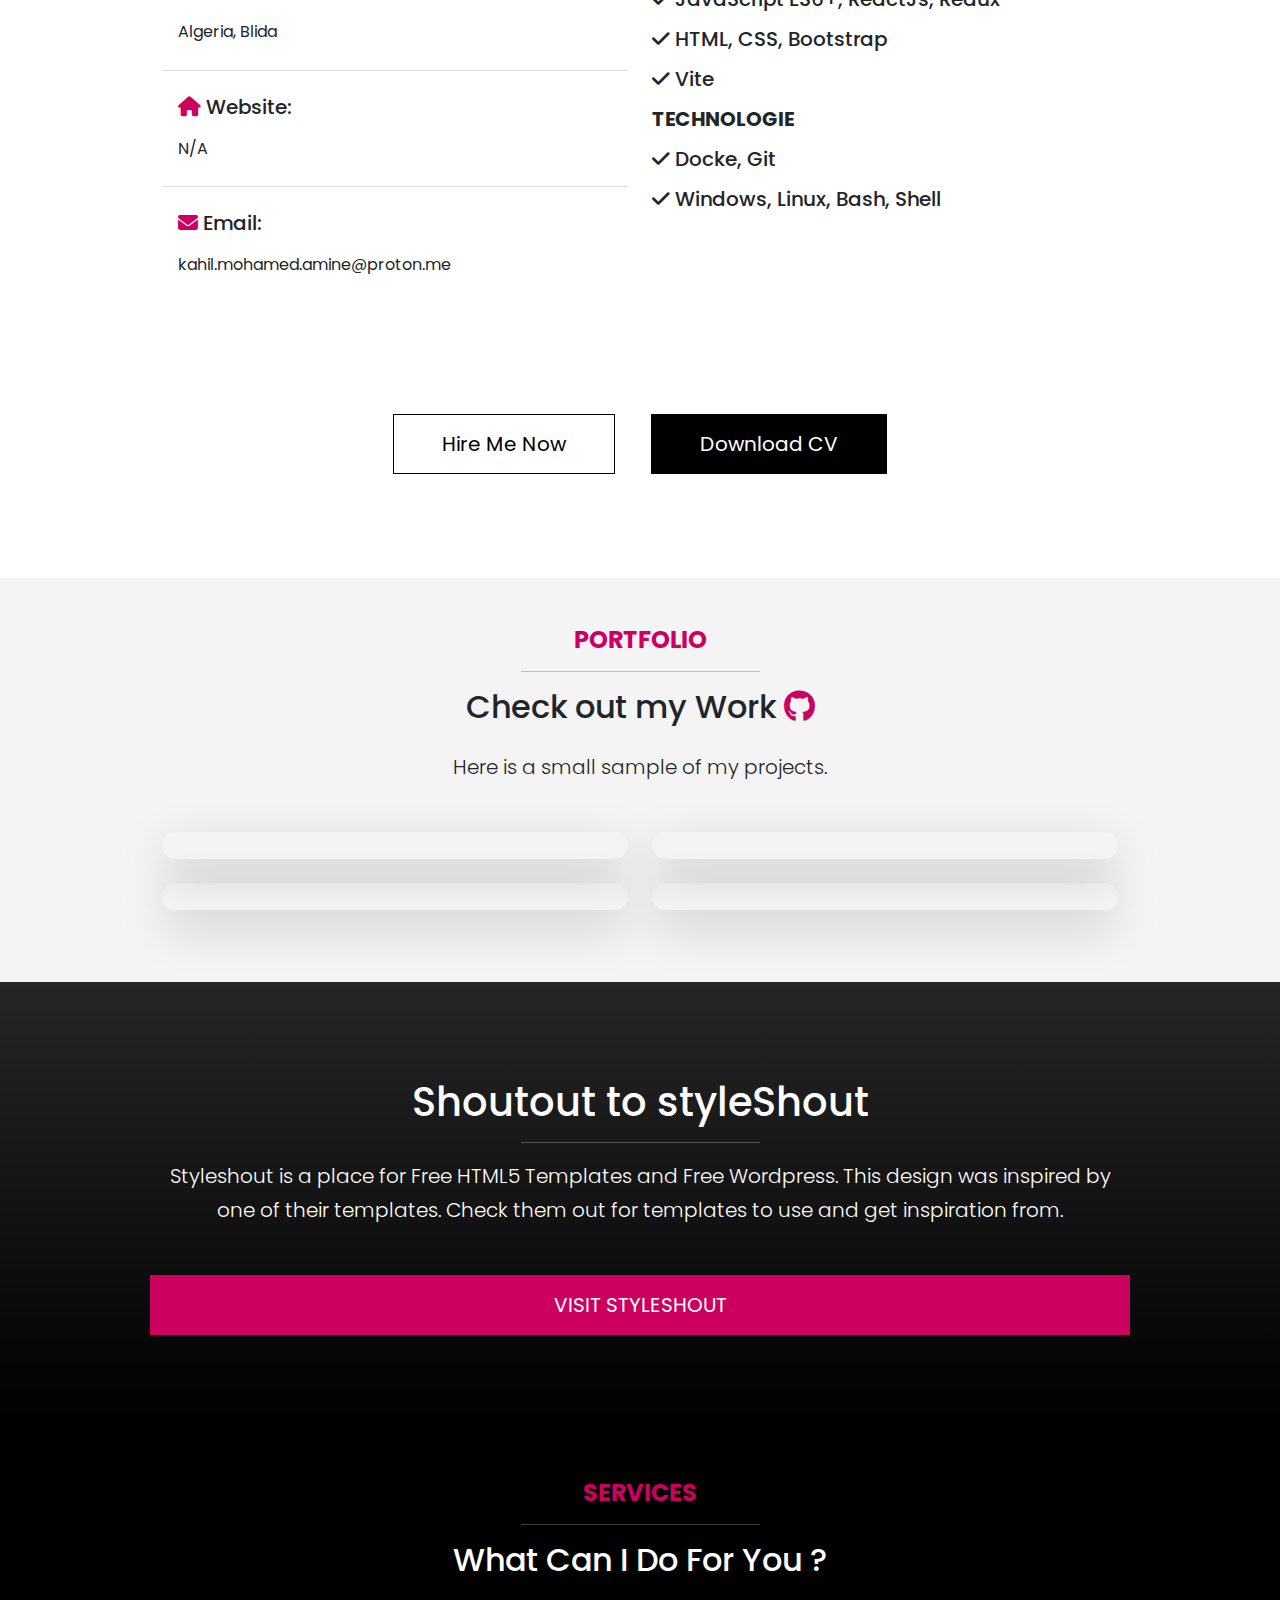
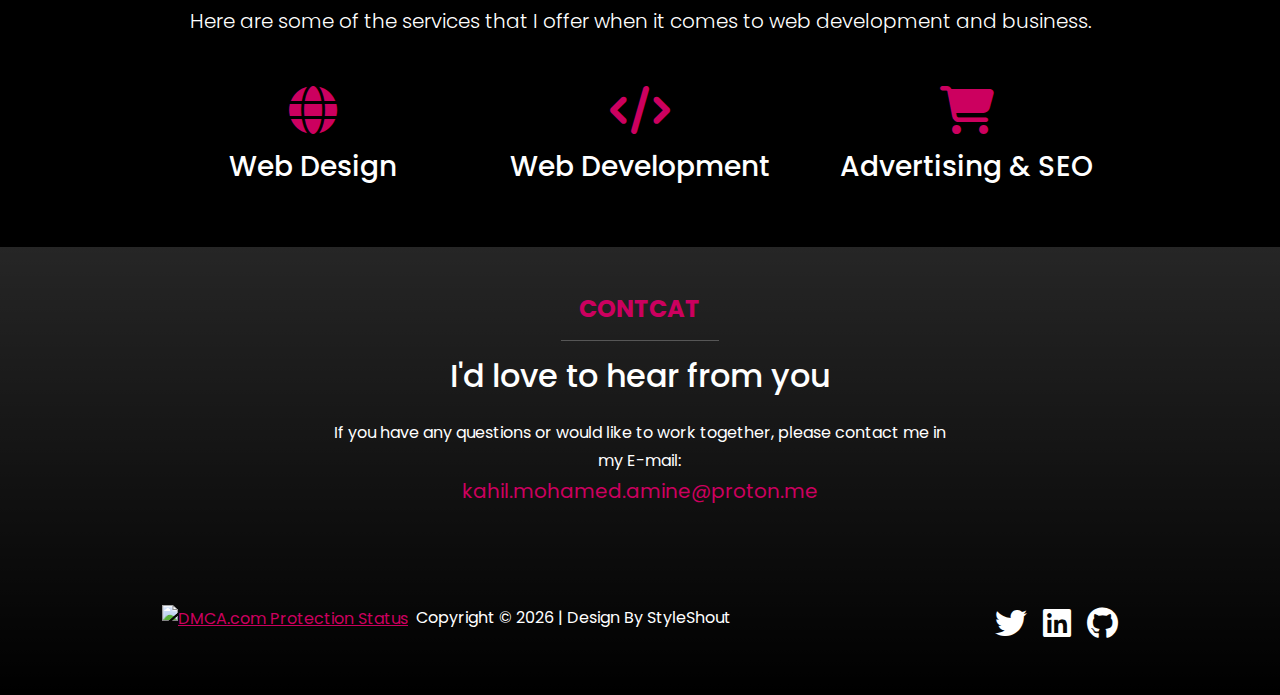
==== commit ca149786: "hidden" ====
--- a/index.html
+++ b/index.html
@@ -78,7 +78,8 @@
         </div>
         <div class="about-content d-flex gap-5 align-items-center h-100">
           <img
-          //src="https://ik.imagekit.io/ymgy8y2y9/images/me.jpeg?updatedAt=1700949924179"
+          src=""
+          //"https://ik.imagekit.io/ymgy8y2y9/images/me.jpeg?updatedAt=1700949924179"
           alt="" class="about-img img-fluid rounded-circle" />
           <p class="lead">
             i am a software engineer from Algeria. graduated with a Masters
@@ -151,7 +152,8 @@
               >Hire Me Now</a
             >
             <a
-              //href="/doc/CV_KAHIL_MED_AMINE.pdf"
+              href=""
+              //"/doc/CV_KAHIL_MED_AMINE.pdf"
               class="btn btn-dark btn-lg text-upercase px-5 mx-3 my-2 mt-5 text-center"
               >Download CV</a
             >
@@ -332,7 +334,7 @@
               alt="DMCA.com Protection Status"
           /></a>
           <p class="flex-grow-1">
-            Copyright &copy; 2023 | Design By StyleShout
+            Copyright &copy; <script>document.write(new Date().getFullYear());</script> | Design By StyleShout
           </p>
 
           <div class="hstack gap-3 social-footer">
